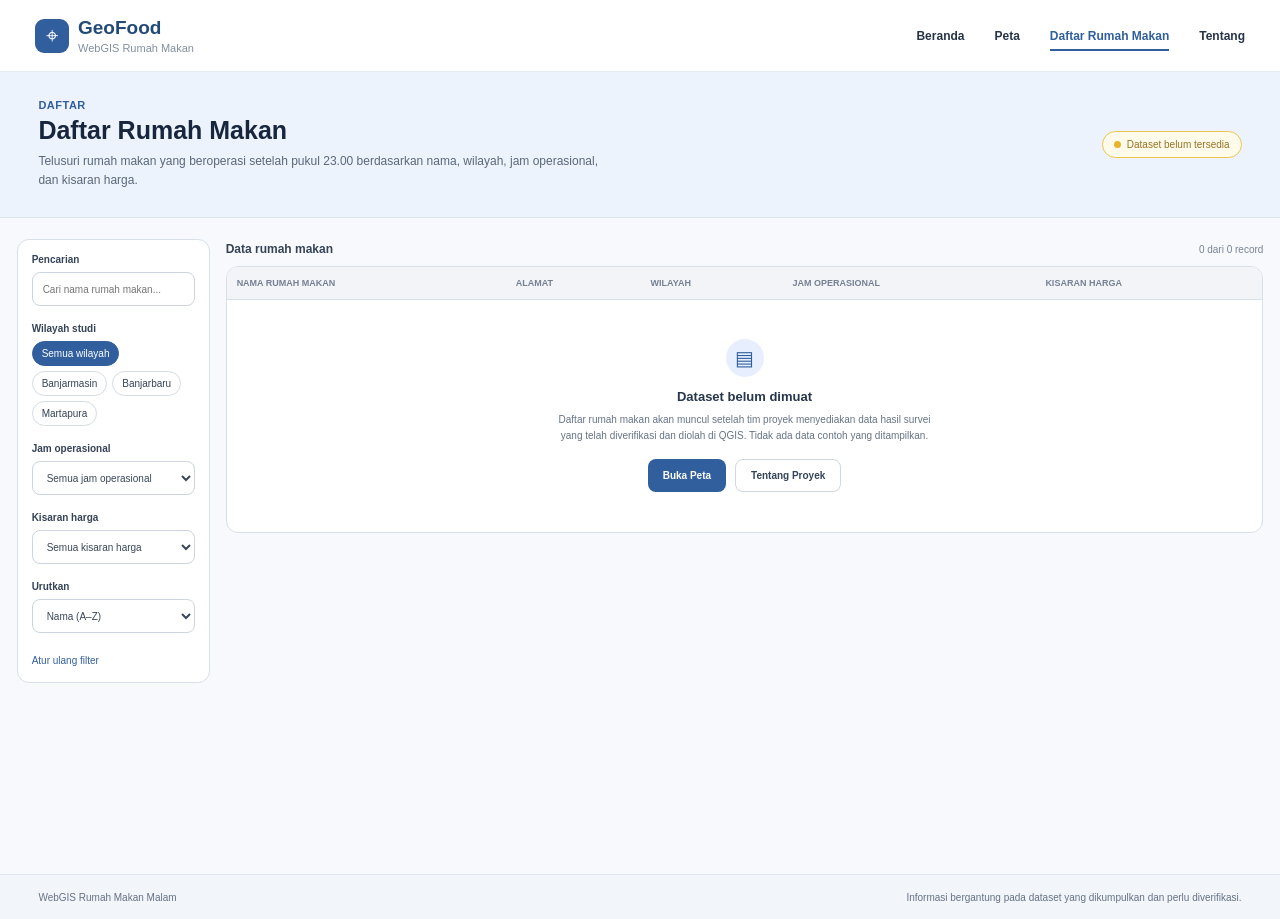
==== daftar.html @ 2ede9bb2 "Penyelesaian Web tahap 1" ====
<!DOCTYPE html>
<html lang="id">
<head>
    <meta charset="UTF-8">
    <meta name="viewport" content="width=device-width, initial-scale=1.0">
    <title>Daftar Rumah Makan | WebGIS Rumah Makan</title>
    <link rel="stylesheet" href="style.css">
</head>

<body>
    <header class="topbar">
        <div class="brand">
            <div class="brand-icon">⌖</div>
            <div>
                <h2>GeoFood</h2>
                <p>WebGIS Rumah Makan</p>
            </div>
        </div>

        <nav class="nav-menu">
            <a href="beranda.html">Beranda</a>
            <a href="peta.html">Peta</a>
            <a href="daftar.html" class="active">Daftar Rumah Makan</a>
            <a href="tentang.html">Tentang</a>
        </nav>
    </header>

    <!-- PAGE HEADER -->
    <section class="page-header">
        <div>
            <span class="page-label">DAFTAR</span>
            <h1>Daftar Rumah Makan</h1>
            <p>
                Telusuri rumah makan yang beroperasi setelah pukul 23.00
                berdasarkan nama, wilayah, jam operasional, dan kisaran harga.
            </p>
        </div>

        <div class="dataset-status">
            <span></span>
            Dataset belum tersedia
        </div>
    </section>

    <!-- MAIN CONTENT -->
    <main class="list-container">

        <!-- FILTER SIDEBAR -->
        <aside class="list-sidebar">

            <div class="list-filter-group">
                <label for="searchRestaurant">Pencarian</label>
                <input
                    type="text"
                    id="searchRestaurant"
                    placeholder="Cari nama rumah makan..."
                >
            </div>

            <div class="list-filter-group">
                <label>Wilayah studi</label>

                <div class="region-filter-list">
                    <button class="selected" type="button">Semua wilayah</button>
                    <button type="button">Banjarmasin</button>
                    <button type="button">Banjarbaru</button>
                    <button type="button">Martapura</button>
                </div>
            </div>

            <div class="list-filter-group">
                <label for="filterHours">Jam operasional</label>

                <select id="filterHours">
                    <option value="">Semua jam operasional</option>
                    <option value="23">Buka setelah 23.00</option>
                    <option value="24">Buka 24 jam</option>
                </select>
            </div>

            <div class="list-filter-group">
                <label for="filterPrice">Kisaran harga</label>

                <select id="filterPrice">
                    <option value="">Semua kisaran harga</option>
                    <option value="15000">Di bawah Rp15.000</option>
                    <option value="25000">Rp15.000 - Rp25.000</option>
                    <option value="50000">Di atas Rp25.000</option>
                </select>
            </div>

            <div class="list-filter-group">
                <label for="sortRestaurant">Urutkan</label>

                <select id="sortRestaurant">
                    <option value="name">Nama (A–Z)</option>
                    <option value="price">Harga terendah</option>
                    <option value="hours">Jam operasional</option>
                </select>
            </div>

            <button type="button" class="reset-filter" id="resetFilter">
                Atur ulang filter
            </button>

        </aside>

        <!-- RESTAURANT TABLE -->
        <section class="restaurant-content">

            <div class="table-heading">
                <h3>Data rumah makan</h3>
                <span>0 dari 0 record</span>
            </div>

            <div class="table-card">

                <div class="table-scroll">
                    <table>
                        <thead>
                            <tr>
                                <th>Nama rumah makan</th>
                                <th>Alamat</th>
                                <th>Wilayah</th>
                                <th>Jam operasional</th>
                                <th>Kisaran harga</th>
                            </tr>
                        </thead>
                    </table>
                </div>

                <div class="empty-table">

                    <div class="empty-icon">▤</div>

                    <h3>Dataset belum dimuat</h3>

                    <p>
                        Daftar rumah makan akan muncul setelah tim proyek
                        menyediakan data hasil survei yang telah diverifikasi
                        dan diolah di QGIS. Tidak ada data contoh yang ditampilkan.
                    </p>

                    <div class="empty-actions">
                        <a href="peta.html" class="btn-primary">
                            Buka Peta
                        </a>

                        <a href="tentang.html" class="btn-secondary">
                            Tentang Proyek
                        </a>
                    </div>

                </div>

            </div>

        </section>

    </main>

    <!-- FOOTER -->
    <footer class="footer">
        <p>
            WebGIS Rumah Makan Malam
        </p>

        <p>
            Informasi bergantung pada dataset yang dikumpulkan dan perlu diverifikasi.
        </p>
    </footer>

    <script src="script.js"></script>

</body>
</html>
---- style.css ----
/* PETA.HTML */
* {
    margin: 0;
    padding: 0;
    box-sizing: border-box;
}

body {
    font-family: 'Segoe UI', Arial, sans-serif;
    background: #f4f7fb;
    color: #243449;
}

/* NAVBAR */
.topbar {
    height: 72px;
    background: #ffffff;
    border-bottom: 1px solid #e7edf4;
    display: flex;
    align-items: center;
    justify-content: space-between;
    padding: 0 35px;
    position: relative;
    z-index: 1000;
}

.brand {
    display: flex;
    align-items: center;
    gap: 12px;
}

.brand-icon {
    width: 40px;
    height: 40px;
    border-radius: 12px;
    background: #e8f1fc;
    color: #2864a5;
    display: grid;
    place-items: center;
    font-size: 25px;
}

.brand h2 {
    font-size: 19px;
    color: #244b78;
}

.brand p {
    font-size: 11px;
    color: #8290a2;
    margin-top: 3px;
}

.navbar {
    display: flex;
    align-items: center;
    gap: 30px;
}

.navbar a {
    text-decoration: none;
    color: #68788c;
    font-size: 13px;
    font-weight: 500;
    padding: 10px 0;
}

.navbar a.active {
    color: #2864a5;
    border-bottom: 2px solid #2864a5;
    font-weight: 600;
}

/* MAIN LAYOUT */
.container {
    display: flex;
    height: calc(100vh - 72px);
    padding: 20px;
    gap: 20px;
}

/* SIDEBAR */
.sidebar {
    width: 290px;
    flex-shrink: 0;
    background: #ffffff;
    border: 1px solid #e7edf4;
    border-radius: 15px;
    padding: 22px;
    overflow-y: auto;
    box-shadow: 0 3px 12px rgba(35, 61, 90, 0.04);
}

.sidebar-header {
    margin-bottom: 27px;
}

.eyebrow {
    font-size: 10px;
    letter-spacing: 1.3px;
    font-weight: 700;
    color: #5285bb;
}

.sidebar-header h3 {
    font-size: 19px;
    line-height: 1.4;
    margin-top: 9px;
    color: #263d57;
}

.sidebar-header p {
    font-size: 12px;
    line-height: 1.7;
    color: #8491a1;
    margin-top: 7px;
}

.filter-group {
    margin-bottom: 23px;
}

.filter-group label {
    display: block;
    font-size: 12px;
    font-weight: 650;
    color: #354a61;
    margin-bottom: 10px;
}

.filter-group input,
.filter-group select {
    width: 100%;
    padding: 12px;
    border: 1px solid #dfe6ee;
    border-radius: 9px;
    background: #ffffff;
    color: #506176;
    font-size: 11px;
    outline: none;
}

.filter-group input:focus,
.filter-group select:focus {
    border-color: #5285bb;
    box-shadow: 0 0 0 3px #eaf2fb;
}

.region-list {
    display: flex;
    flex-wrap: wrap;
    gap: 7px;
}

.region-list button {
    padding: 8px 11px;
    border: 1px solid #dfe6ee;
    border-radius: 20px;
    background: #ffffff;
    color: #62748a;
    font-size: 10px;
    cursor: pointer;
}

.region-list button.active {
    background: #2864a5;
    color: #ffffff;
    border-color: #2864a5;
}

/* RESULT */
.result-section {
    border-top: 1px solid #edf0f4;
    padding-top: 19px;
}

.result-header {
    display: flex;
    justify-content: space-between;
    align-items: center;
    margin-bottom: 13px;
}

.result-header h4 {
    font-size: 13px;
    color: #354a61;
}

.result-header span {
    font-size: 11px;
    color: #8491a1;
}

.empty-result {
    padding: 14px;
    border-radius: 9px;
    background: #f1f6fc;
    color: #72849a;
    font-size: 11px;
    line-height: 1.7;
}

/* MAP AREA */
.map-area {
    flex: 1;
    min-width: 0;
    display: flex;
    flex-direction: column;
    gap: 15px;
}

.map-heading {
    display: flex;
    justify-content: space-between;
    align-items: center;
    background: #ffffff;
    border: 1px solid #e7edf4;
    border-radius: 13px;
    padding: 17px 21px;
}

.map-heading h2 {
    font-size: 16px;
    color: #2c425b;
}

.map-heading p {
    font-size: 11px;
    color: #8794a4;
    margin-top: 5px;
}

.map-status {
    font-size: 10px;
    color: #39866b;
    background: #eaf7f1;
    padding: 8px 11px;
    border-radius: 20px;
}

/* MAP */
.map-wrapper {
    flex: 1;
    min-height: 0;
    position: relative;
    overflow: hidden;
    border-radius: 14px;
    border: 1px solid #e1e8f0;
    background: #e9eff5;
    box-shadow: 0 3px 12px rgba(35, 61, 90, 0.05);
}

#map {
    width: 100%;
    height: 100%;
}

/* LEGEND */
.map-legend {
    position: absolute;
    z-index: 500;
    bottom: 20px;
    right: 20px;
    background: #ffffff;
    padding: 14px 17px;
    border-radius: 10px;
    box-shadow: 0 2px 12px rgba(0, 0, 0, 0.12);
}

.map-legend h4 {
    font-size: 12px;
    margin-bottom: 10px;
    color: #354a61;
}

.map-legend p {
    font-size: 11px;
    color: #68788c;
    display: flex;
    align-items: center;
    gap: 8px;
}

.legend-dot {
    width: 9px;
    height: 9px;
    background: #e66c5c;
    border-radius: 50%;
}

/* RESPONSIVE */
@media (max-width: 850px) {
    .topbar {
        padding: 0 18px;
    }

    .navbar {
        gap: 13px;
    }

    .navbar a {
        font-size: 11px;
    }

    .container {
        padding: 12px;
        gap: 12px;
    }

    .sidebar {
        width: 245px;
        padding: 16px;
    }
}

/* BERANDA.HTML */
* {
    margin: 0;
    padding: 0;
    box-sizing: border-box;
}

body {
    font-family: Arial, Helvetica, sans-serif;
    color: #17263d;
    background: #ffffff;
}

a {
    text-decoration: none;
    color: inherit;
}

/* NAVBAR */
.navbar {
    height: 66px;
    padding: 0 3%;
    display: flex;
    justify-content: space-between;
    align-items: center;
    border-bottom: 1px solid #e5e9ef;
    background: #ffffff;
}

.brand {
    display: flex;
    align-items: center;
    gap: 9px;
}

.brand-icon {
    width: 34px;
    height: 34px;
    display: grid;
    place-items: center;
    background: #315f9d;
    color: white;
    border-radius: 9px;
    font-size: 22px;
}

.brand-text h3 {
    font-size: 12px;
    font-weight: 700;
}

.brand-text p {
    margin-top: 3px;
    color: #7c8797;
    font-size: 10px;
}

.nav-menu {
    display: flex;
    align-items: center;
    gap: 30px;
}

.nav-menu a {
    position: relative;
    padding: 10px 0;
    color: #263447;
    font-size: 12px;
    font-weight: 600;
    text-decoration: none;
    transition: color 0.25s ease;
}

.nav-menu a::after {
    content: "";
    position: absolute;
    left: 0;
    bottom: 2px;
    width: 0;
    height: 2px;
    background-color: #315f9d;
    transition: width 0.25s ease;
}

/* MENU HALAMAN AKTIF */
.nav-menu a:hover,
.nav-menu a.active {
    color: #315f9d;
}

.nav-menu a:hover::after,
.nav-menu a.active::after {
    width: 100%;
}

/* HERO */
.hero-section {
    min-height: 505px;
    padding: 45px 3% 38px;
    display: grid;
    grid-template-columns: 1.2fr 1fr;
    align-items: center;
    gap: 45px;
}

.hero-content {
    max-width: 600px;
}

.location-badge {
    display: inline-flex;
    align-items: center;
    gap: 6px;
    background: #eaf1fc;
    color: #365d8b;
    border-radius: 20px;
    padding: 7px 11px;
    font-size: 10px;
    font-weight: 600;
    margin-bottom: 20px;
}

.hero-content h1 {
    max-width: 570px;
    font-size: clamp(30px, 3.5vw, 43px);
    line-height: 1.13;
    letter-spacing: -1.3px;
    color: #10223d;
    margin-bottom: 16px;
}

.hero-description {
    max-width: 570px;
    font-size: 14px;
    line-height: 1.65;
    color: #465366;
    margin-bottom: 22px;
}

/* SEARCH PANEL */
.search-panel {
    padding: 17px;
    border: 1px solid #d5dce5;
    border-radius: 13px;
    background: #ffffff;
}

.search-panel label {
    display: block;
    margin-bottom: 8px;
    font-size: 11px;
    font-weight: 700;
    color: #354357;
}

.search-row {
    display: flex;
    gap: 8px;
    margin-bottom: 15px;
}

.search-row input {
    flex: 1;
    min-width: 0;
    height: 39px;
    padding: 0 12px;
    border: 1px solid #cfd7e1;
    border-radius: 8px;
    outline: none;
    font-size: 11px;
}

.search-row input:focus {
    border-color: #315f9d;
    box-shadow: 0 0 0 3px #eaf1fc;
}

.search-row button {
    padding: 0 17px;
    border: none;
    border-radius: 8px;
    background: #315f9d;
    color: white;
    font-size: 11px;
    font-weight: 600;
    cursor: pointer;
}

.search-row button:hover {
    background: #244d82;
}

/* REGION CHECKBOX */
.region-options {
    display: grid;
    grid-template-columns: repeat(4, 1fr);
    gap: 7px;
}

.region-option {
    min-width: 0;
    min-height: 53px;
    padding: 8px 6px;
    display: flex !important;
    align-items: flex-start;
    gap: 5px;
    border: 1px solid #d5dce5;
    border-radius: 8px;
    cursor: pointer;
}

.region-option input {
    margin-top: 3px;
    accent-color: #315f9d;
}

.region-option span {
    min-width: 0;
}

.region-option strong {
    display: block;
    font-size: 10px;
    color: #263447;
}

.region-option small {
    display: block;
    margin-top: 3px;
    font-size: 9px;
    line-height: 1.3;
    color: #7b8796;
}

/* HERO BUTTONS */
.hero-buttons {
    display: flex;
    gap: 10px;
    margin-top: 17px;
}

.btn-primary,
.btn-secondary {
    min-height: 38px;
    padding: 0 15px;
    display: inline-flex;
    align-items: center;
    justify-content: center;
    gap: 9px;
    border-radius: 8px;
    font-size: 11px;
    font-weight: 600;
    transition: 0.2s;
}

.btn-primary {
    color: white;
    background: #315f9d;
}

.btn-primary:hover {
    background: #244d82;
}

.btn-secondary {
    border: 1px solid #cfd7e1;
    color: #34445a;
    background: white;
}

.btn-secondary:hover {
    background: #f3f6fa;
}

/* DATA NOTICE */
.data-notice {
    display: flex;
    align-items: flex-start;
    gap: 8px;
    margin-top: 16px;
    padding: 12px;
    border: 1px solid #ead58a;
    border-radius: 9px;
    background: #fffbea;
}

.notice-icon {
    color: #9b7930;
    font-size: 14px;
}

.data-notice p {
    color: #675a36;
    font-size: 10px;
    line-height: 1.55;
}

/* HERO IMAGE */
.hero-visual {
    display: flex;
    justify-content: center;
}

.hero-image {
    width: 100%;
    max-width: 460px;
    height: 355px;
    position: relative;
    overflow: hidden;
    border-radius: 16px;
    background: #142b43;
    box-shadow: 0 10px 25px rgba(18, 37, 62, 0.15);
}

.hero-image img {
    width: 100%;
    height: 100%;
    display: block;
    object-fit: cover;
}

.hero-image::after {
    content: "";
    position: absolute;
    inset: 0;
    background: linear-gradient(
        to top,
        rgba(5, 15, 29, 0.85),
        transparent 55%
    );
}

.image-caption {
    position: absolute;
    z-index: 1;
    bottom: 20px;
    left: 20px;
    right: 20px;
    color: white;
}

.image-caption span {
    font-size: 10px;
}

.image-caption h3 {
    max-width: 350px;
    margin-top: 5px;
    font-size: 17px;
    line-height: 1.35;
}

/* SECTION HEADING */
.section-heading {
    margin-bottom: 23px;
}

.section-heading h2 {
    font-size: 20px;
    color: #17263d;
}

.section-heading p {
    margin-top: 7px;
    max-width: 650px;
    color: #596779;
    font-size: 12px;
    line-height: 1.5;
}

/* STUDY AREA */
.study-section {
    padding: 35px 3%;
    background: #f2f5fa;
    border-top: 1px solid #e0e6ef;
    border-bottom: 1px solid #e0e6ef;
}

.study-grid {
    display: grid;
    grid-template-columns: repeat(4, 1fr);
    gap: 13px;
}

.study-card {
    min-height: 105px;
    padding: 17px;
    border: 1px solid #d4dce6;
    border-radius: 11px;
    background: white;
    transition: 0.2s;
}

.study-card:hover {
    border-color: #7295c0;
    transform: translateY(-3px);
}

.study-card span {
    color: #758295;
    font-size: 9px;
    font-weight: 700;
}

.study-card h3 {
    margin-top: 6px;
    font-size: 14px;
    color: #25364c;
}

.study-card p {
    margin-top: 17px;
    color: #45698f;
    font-size: 10px;
    font-weight: 600;
}

/* FEATURES */
.feature-section {
    padding: 35px 3%;
}

.feature-grid {
    display: grid;
    grid-template-columns: repeat(4, 1fr);
    gap: 13px;
}

.feature-card {
    min-height: 145px;
    padding: 17px;
    border: 1px solid #d4dce6;
    border-radius: 11px;
    background: white;
}

.feature-icon {
    width: 32px;
    height: 32px;
    display: grid;
    place-items: center;
    border-radius: 8px;
    background: #e8f0fc;
    color: #315f9d;
    font-size: 17px;
}

.feature-card h3 {
    margin-top: 11px;
    font-size: 13px;
    color: #26364b;
}

.feature-card p {
    margin-top: 7px;
    color: #596779;
    font-size: 10px;
    line-height: 1.5;
}

/* FOOTER */
.footer {
    min-height: 45px;
    padding: 13px 3%;
    display: flex;
    justify-content: space-between;
    align-items: center;
    gap: 15px;
    background: #f2f5fa;
    border-top: 1px solid #e0e6ef;
}

.footer p {
    color: #657286;
    font-size: 10px;
}

/* RESPONSIVE */
@media (max-width: 900px) {
    .hero-section {
        grid-template-columns: 1fr 0.85fr;
        gap: 25px;
    }

    .region-options {
        grid-template-columns: repeat(2, 1fr);
    }

    .study-grid,
    .feature-grid {
        grid-template-columns: repeat(2, 1fr);
    }
}

@media (max-width: 650px) {
    .navbar {
        height: auto;
        min-height: 65px;
        padding: 12px 4%;
        flex-wrap: wrap;
        gap: 12px;
    }

    .hero-section {
        grid-template-columns: 1fr;
        padding: 30px 5%;
        gap: 28px;
    }

    .hero-content h1 {
        font-size: 34px;
    }

    .hero-image {
        max-width: none;
        height: 300px;
    }

    .study-section,
    .feature-section {
        padding: 30px 5%;
    }

    .study-grid,
    .feature-grid {
        grid-template-columns: 1fr 1fr;
    }

    .footer {
        align-items: flex-start;
        flex-direction: column;
        padding: 15px 5%;
    }
}

@media (max-width: 380px) {
    .study-grid,
    .feature-grid {
        grid-template-columns: 1fr;
    }

    .hero-buttons {
        flex-direction: column;
    }
}


/* DAFTAR RUMAH MAKAN */

/* PAGE HEADER */
.page-header {
    min-height: 137px;
    padding: 27px 3%;
    display: flex;
    justify-content: space-between;
    align-items: center;
    gap: 20px;
    background: #edf3fd;
    border-bottom: 1px solid #dce5f0;
}

.page-label {
    display: block;
    margin-bottom: 5px;
    color: #315f9d;
    font-size: 11px;
    font-weight: 700;
    letter-spacing: 0.5px;
}

.page-header h1 {
    color: #17263d;
    font-size: 25px;
    margin-bottom: 7px;
}

.page-header p {
    max-width: 570px;
    color: #596779;
    font-size: 12px;
    line-height: 1.6;
}

.dataset-status {
    display: flex;
    align-items: center;
    gap: 6px;
    padding: 7px 11px;
    border: 1px solid #edc34f;
    border-radius: 20px;
    background: #fffbea;
    color: #987323;
    font-size: 10px;
    white-space: nowrap;
}

.dataset-status span {
    width: 7px;
    height: 7px;
    border-radius: 50%;
    background: #e9b42c;
}

/* MAIN LAYOUT */
.list-container {
    min-height: calc(100vh - 66px - 137px - 41px);
    padding: 21px 1.3%;
    display: grid;
    grid-template-columns: 193px minmax(0, 1fr);
    align-items: start;
    gap: 16px;
    background: #f7f9fc;
}

/* FILTER SIDEBAR */
.list-sidebar {
    padding: 14px;
    border: 1px solid #d8e0e9;
    border-radius: 12px;
    background: #ffffff;
}

.list-filter-group {
    margin-bottom: 17px;
}

.list-filter-group > label {
    display: block;
    margin-bottom: 7px;
    color: #354357;
    font-size: 10px;
    font-weight: 700;
}

.list-filter-group input,
.list-filter-group select {
    width: 100%;
    height: 34px;
    padding: 0 10px;
    border: 1px solid #ccd5e0;
    border-radius: 8px;
    outline: none;
    background: #ffffff;
    color: #39475a;
    font-size: 10px;
}

.list-filter-group input:focus,
.list-filter-group select:focus {
    border-color: #315f9d;
    box-shadow: 0 0 0 2px #eaf1fc;
}

/* REGION FILTER */
.region-filter-list {
    display: flex;
    flex-wrap: wrap;
    gap: 5px;
}

.region-filter-list button {
    padding: 6px 9px;
    border: 1px solid #d5dce5;
    border-radius: 20px;
    background: #ffffff;
    color: #354357;
    font-size: 10px;
    cursor: pointer;
    transition: 0.2s;
}

.region-filter-list button:hover {
    color: #315f9d;
    border-color: #315f9d;
}

.region-filter-list button.selected {
    color: #ffffff;
    background: #315f9d;
    border-color: #315f9d;
}

/* RESET FILTER */
.reset-filter {
    padding: 0;
    border: none;
    background: transparent;
    color: #315f9d;
    font-size: 10px;
    cursor: pointer;
}

.reset-filter:hover {
    text-decoration: underline;
}

/* TABLE CONTENT */
.restaurant-content {
    min-width: 0;
}

.table-heading {
    display: flex;
    justify-content: space-between;
    align-items: center;
    margin: 3px 0 10px;
}

.table-heading h3 {
    color: #354357;
    font-size: 12px;
}

.table-heading span {
    color: #788495;
    font-size: 10px;
}

/* TABLE CARD */
.table-card {
    min-height: 265px;
    overflow: hidden;
    border: 1px solid #d8e0e9;
    border-radius: 12px;
    background: #ffffff;
}

.table-scroll {
    width: 100%;
    overflow-x: auto;
}

.table-scroll table {
    width: 100%;
    min-width: 580px;
    border-collapse: collapse;
}

.table-scroll th {
    height: 32px;
    padding: 0 10px;
    border-bottom: 1px solid #d8e0e9;
    background: #f2f4f8;
    color: #758093;
    font-size: 9px;
    font-weight: 700;
    text-align: left;
    text-transform: uppercase;
    white-space: nowrap;
}

/* EMPTY STATE */
.empty-table {
    min-height: 232px;
    padding: 39px 20px;
    display: flex;
    flex-direction: column;
    align-items: center;
    justify-content: center;
    text-align: center;
}

.empty-icon {
    width: 38px;
    height: 38px;
    display: grid;
    place-items: center;
    margin-bottom: 12px;
    border-radius: 50%;
    background: #e7efff;
    color: #315f9d;
    font-size: 20px;
}

.empty-table h3 {
    margin-bottom: 8px;
    color: #26364b;
    font-size: 13px;
}

.empty-table > p {
    max-width: 390px;
    color: #667386;
    font-size: 10px;
    line-height: 1.6;
}

.empty-actions {
    display: flex;
    justify-content: center;
    gap: 9px;
    margin-top: 15px;
}

.empty-actions .btn-primary,
.empty-actions .btn-secondary {
    min-height: 33px;
    font-size: 10px;
}

/* DAFTAR RESPONSIVE */
@media (max-width: 700px) {
    .page-header {
        padding: 23px 5%;
        align-items: flex-start;
        flex-direction: column;
    }

    .list-container {
        grid-template-columns: 1fr;
        padding: 17px 4%;
    }

    .list-sidebar {
        width: 100%;
    }

    .table-card {
        min-height: 250px;
    }
}

@media (max-width: 400px) {
    .empty-actions {
        align-items: stretch;
        flex-direction: column;
        width: 100%;
    }
}


/* TENTANG PROJECT */

/* PAGE HEADER */
.about-header {
    min-height: 110px;
    padding: 22px 3%;
    background: #edf3fd;
    border-bottom: 1px solid #dce5f0;
}

.about-label {
    display: block;
    margin-bottom: 5px;
    color: #315f9d;
    font-size: 10px;
    font-weight: 700;
    letter-spacing: 0.5px;
}

.about-header h1 {
    margin-bottom: 7px;
    color: #17263d;
    font-size: 24px;
}

.about-header p {
    max-width: 600px;
    color: #596779;
    font-size: 11px;
    line-height: 1.6;
}

/* MAIN CONTAINER */
.about-container {
    width: min(100% - 40px, 820px);
    margin: 0 auto;
    padding: 20px 0 30px;
    display: flex;
    flex-direction: column;
    gap: 13px;
}

/* CONTENT CARD */
.about-card {
    padding: 17px;
    border: 1px solid #d8e2ef;
    border-radius: 12px;
    background: #ffffff;
}

.about-card-heading {
    display: flex;
    align-items: center;
    gap: 9px;
    margin-bottom: 12px;
}

.about-icon {
    width: 27px;
    height: 27px;
    display: grid;
    place-items: center;
    flex-shrink: 0;
    border-radius: 8px;
    background: #e8f0fc;
    color: #315f9d;
    font-size: 14px;
}

.about-card-heading h2 {
    color: #29466c;
    font-size: 13px;
}

.about-card > p {
    color: #596779;
    font-size: 10px;
    line-height: 1.7;
}

/* COVERAGE GRID */
.coverage-grid {
    display: grid;
    grid-template-columns: repeat(2, 1fr);
    gap: 7px;
    margin-top: 13px;
}

.coverage-item {
    min-height: 48px;
    padding: 9px 11px;
    display: flex;
    flex-direction: column;
    justify-content: center;
    border: 1px solid #d6e0ed;
    border-radius: 8px;
}

.coverage-item strong {
    color: #354b67;
    font-size: 10px;
}

.coverage-item span {
    margin-top: 4px;
    color: #7b899b;
    font-size: 9px;
}

/* METHOD GRID */
.method-grid {
    display: grid;
    grid-template-columns: repeat(2, 1fr);
    gap: 8px;
    margin-top: 16px;
}

.method-item {
    min-height: 83px;
    padding: 11px;
    display: flex;
    align-items: flex-start;
    gap: 9px;
    border: 1px solid #d6e0ed;
    border-radius: 8px;
}

.method-number {
    width: 17px;
    height: 17px;
    flex-shrink: 0;
    display: grid;
    place-items: center;
    border-radius: 50%;
    background: #315f9d;
    color: #ffffff;
    font-size: 9px;
    font-weight: 700;
}

.method-item h3 {
    margin-bottom: 4px;
    color: #354b67;
    font-size: 10px;
}

.method-item p {
    color: #718096;
    font-size: 9px;
    line-height: 1.5;
}

/* SOURCE NOTE */
.about-card .source-note {
    margin-top: 10px;
}

/* LIMITATION CARD */
.limitation-card {
    border-color: #f0d36f;
    background: #fffbed;
}

.limitation-icon {
    width: 27px;
    height: 27px;
    display: grid;
    place-items: center;
    flex-shrink: 0;
    border-radius: 8px;
    background: #fff0c9;
    color: #bd8523;
    font-size: 14px;
}

.limitation-card .about-card-heading h2 {
    color: #806124;
}

.limitation-card ul {
    padding-left: 15px;
    color: #79653d;
}

.limitation-card li {
    padding-left: 2px;
    margin-bottom: 7px;
    font-size: 10px;
    line-height: 1.6;
}

/* RESPONSIVE */
@media (max-width: 600px) {
    .about-header {
        padding: 22px 5%;
    }

    .about-container {
        width: calc(100% - 28px);
        padding-top: 15px;
    }

    .method-grid {
        grid-template-columns: 1fr;
    }

    .coverage-grid {
        grid-template-columns: 1fr 1fr;
    }

    .about-card {
        padding: 14px;
    }
}

@media (max-width: 350px) {
    .coverage-grid {
        grid-template-columns: 1fr;
    }
}
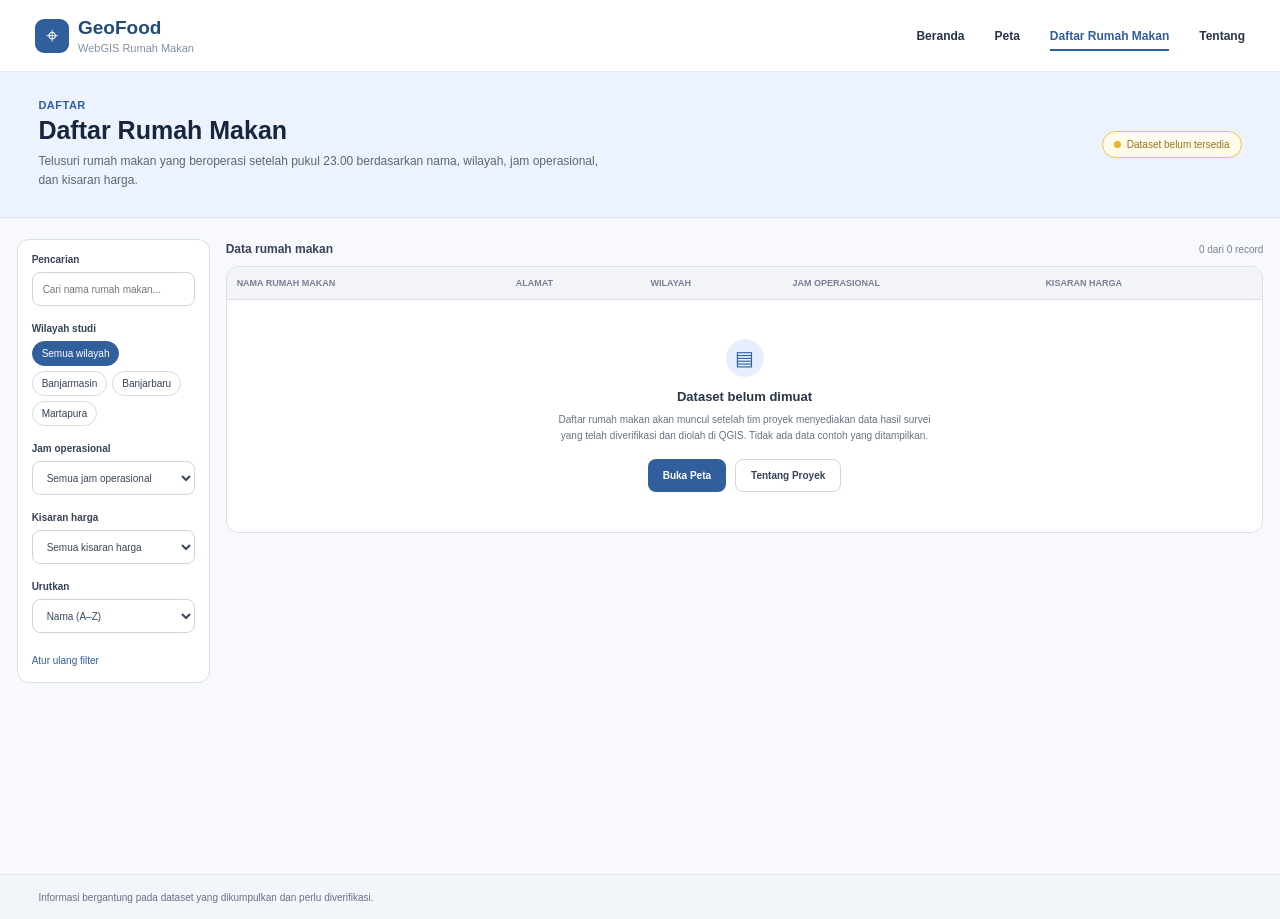
==== commit b6a1c1f5: "Perbaikan footer" ====
--- a/daftar.html
+++ b/daftar.html
@@ -18,7 +18,7 @@
         </div>
 
         <nav class="nav-menu">
-            <a href="beranda.html">Beranda</a>
+            <a href="index.html">Beranda</a>
             <a href="peta.html">Peta</a>
             <a href="daftar.html" class="active">Daftar Rumah Makan</a>
             <a href="tentang.html">Tentang</a>
@@ -162,10 +162,6 @@
     <!-- FOOTER -->
     <footer class="footer">
         <p>
-            WebGIS Rumah Makan Malam
-        </p>
-
-        <p>
             Informasi bergantung pada dataset yang dikumpulkan dan perlu diverifikasi.
         </p>
     </footer>
--- a/style.css
+++ b/style.css
@@ -72,18 +72,23 @@
     font-weight: 600;
 }
 
-/* MAIN LAYOUT */
+/* MAIN LAYOUT (DESKTOP) */
 .container {
-    display: flex;
+    display: grid;
+    grid-template-columns: 290px 1fr;
+    grid-template-rows: auto 1fr;
+    grid-template-areas:
+        "sidebar heading"
+        "sidebar map";
     height: calc(100vh - 72px);
     padding: 20px;
-    gap: 20px;
+    gap: 15px 20px;
 }
 
 /* SIDEBAR */
 .sidebar {
-    width: 290px;
-    flex-shrink: 0;
+    grid-area: sidebar;
+    width: 100%;
     background: #ffffff;
     border: 1px solid #e7edf4;
     border-radius: 15px;
@@ -201,16 +206,9 @@
     line-height: 1.7;
 }
 
-/* MAP AREA */
-.map-area {
-    flex: 1;
-    min-width: 0;
-    display: flex;
-    flex-direction: column;
-    gap: 15px;
-}
-
+/* MAP HEADING */
 .map-heading {
+    grid-area: heading;
     display: flex;
     justify-content: space-between;
     align-items: center;
@@ -241,7 +239,7 @@
 
 /* MAP */
 .map-wrapper {
-    flex: 1;
+    grid-area: map;
     min-height: 0;
     position: relative;
     overflow: hidden;
@@ -289,28 +287,44 @@
     border-radius: 50%;
 }
 
-/* RESPONSIVE */
+/* RESPONSIVE HP & TABLET */
 @media (max-width: 850px) {
     .topbar {
-        padding: 0 18px;
-    }
-
-    .navbar {
-        gap: 13px;
-    }
-
-    .navbar a {
-        font-size: 11px;
+        height: auto;
+        min-height: 66px;
+        padding: 12px 18px;
+        flex-wrap: wrap;
+        gap: 10px;
+    }
+
+    .nav-menu {
+        gap: 16px;
+        flex-wrap: wrap;
     }
 
     .container {
-        padding: 12px;
-        gap: 12px;
+        display: flex;
+        flex-direction: column;
+        height: auto;
+        padding: 14px;
+        gap: 14px;
+    }
+
+    .map-heading {
+        flex-wrap: wrap;
+        gap: 10px;
     }
 
     .sidebar {
-        width: 245px;
-        padding: 16px;
+        width: 100%;
+        padding: 18px;
+        overflow-y: visible;
+    }
+
+    .map-wrapper {
+        width: 100%;
+        height: 450px;
+        flex: none;
     }
 }
 
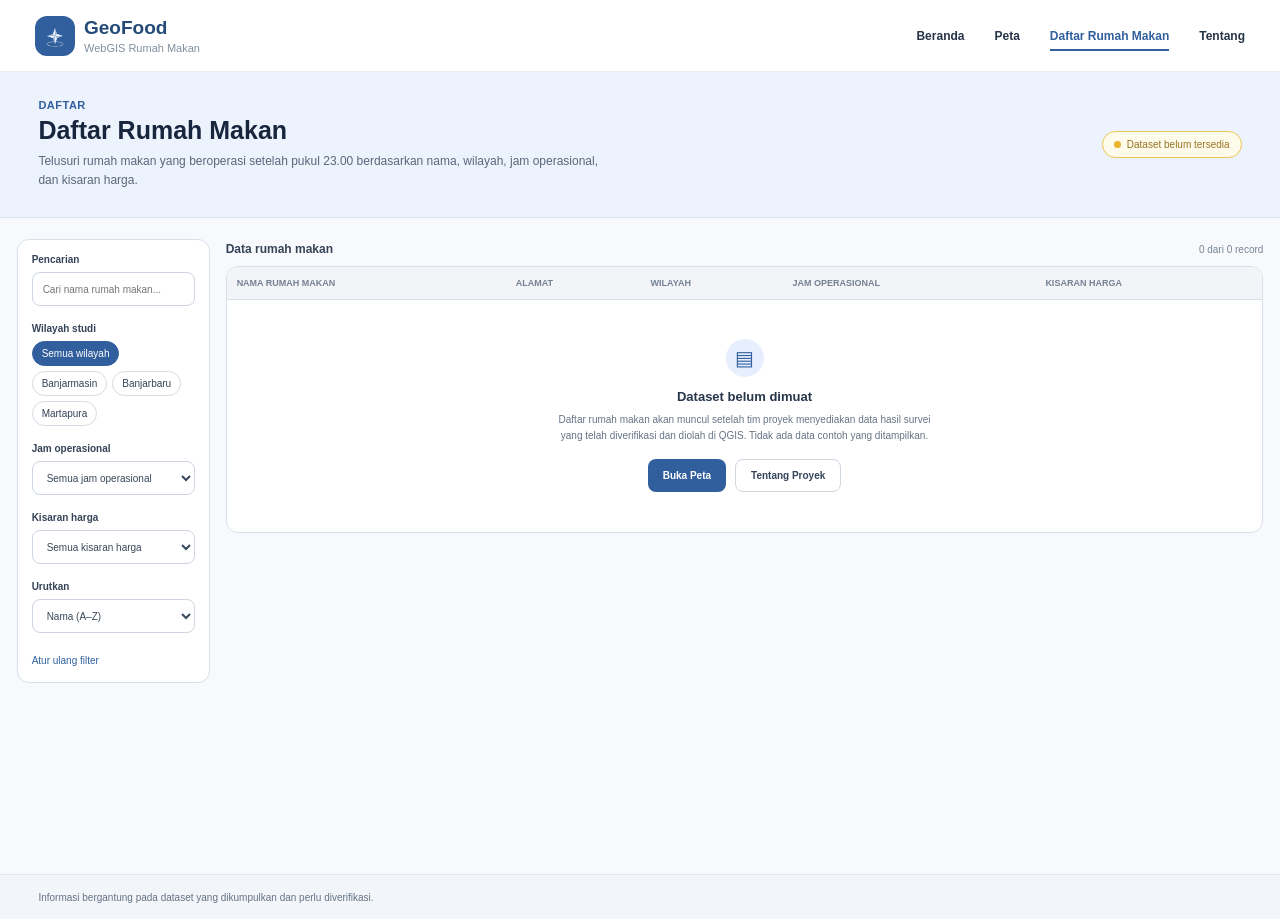
==== commit dcd260f0: "Penambahan icon" ====
--- a/daftar.html
+++ b/daftar.html
@@ -10,7 +10,9 @@
 <body>
     <header class="topbar">
         <div class="brand">
-            <div class="brand-icon">⌖</div>
+            <div class="brand-icon">
+                <img src="logo.png" alt="Logo GeoFood">
+            </div>
             <div>
                 <h2>GeoFood</h2>
                 <p>WebGIS Rumah Makan</p>
--- a/style.css
+++ b/style.css
@@ -1378,4 +1378,20 @@
     .coverage-grid {
         grid-template-columns: 1fr;
     }
+}
+
+.brand-icon {
+    width: 40px;
+    height: 40px;
+    border-radius: 12px;
+    display: grid;
+    place-items: center;
+    overflow: hidden;
+}
+
+.brand-icon img {
+    width: 40px;
+    height: 40px;
+    object-fit: contain;
+    display: block;
 }
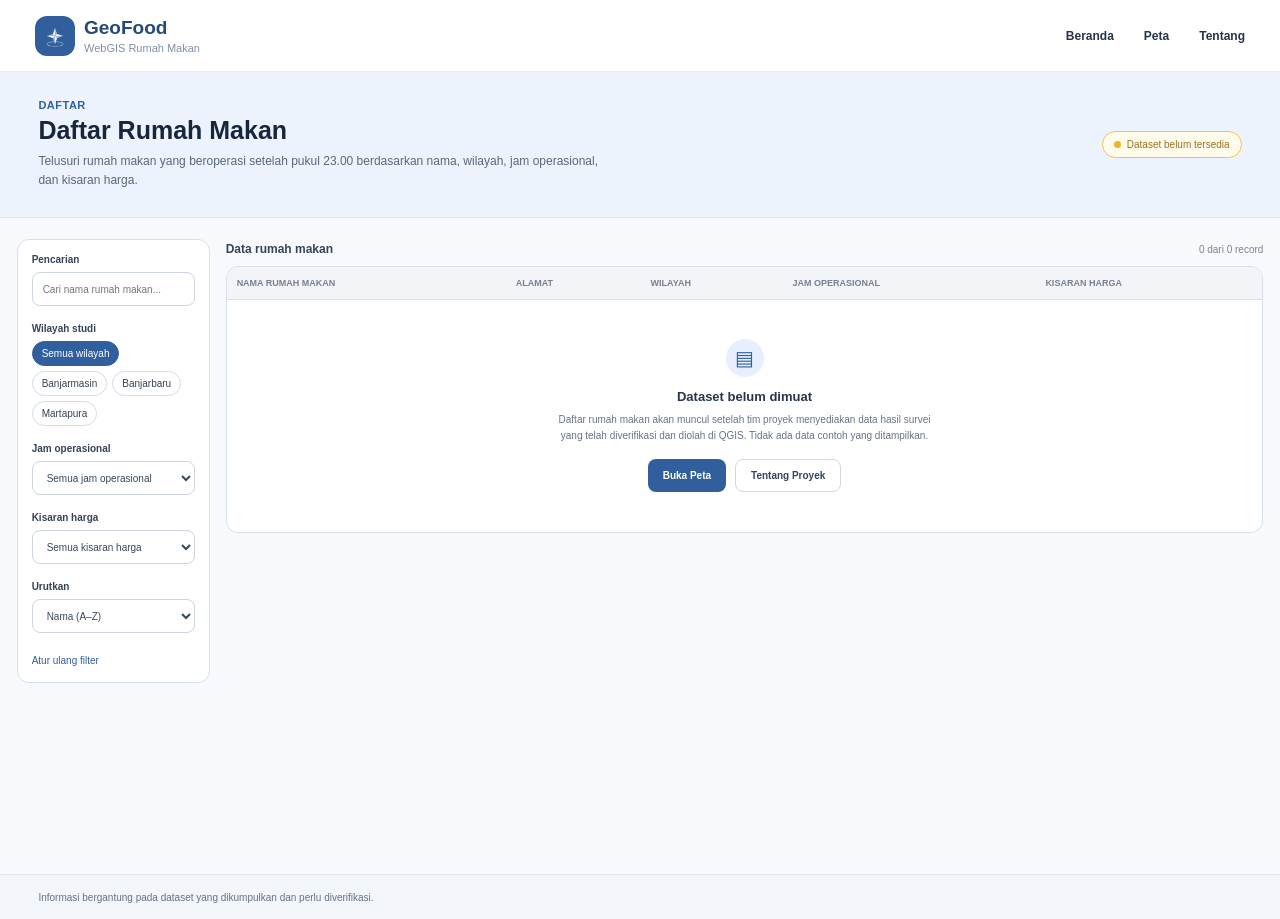
==== commit 9cf7fc9e: "Menghapus daftar.html" ====
--- a/daftar.html
+++ b/daftar.html
@@ -22,7 +22,7 @@
         <nav class="nav-menu">
             <a href="index.html">Beranda</a>
             <a href="peta.html">Peta</a>
-            <a href="daftar.html" class="active">Daftar Rumah Makan</a>
+            <!-- <a href="daftar.html" class="active">Daftar Rumah Makan</a> -->
             <a href="tentang.html">Tentang</a>
         </nav>
     </header>
--- a/style.css
+++ b/style.css
@@ -174,7 +174,6 @@
     border-color: #2864a5;
 }
 
-/* RESULT */
 .result-section {
     border-top: 1px solid #edf0f4;
     padding-top: 19px;
@@ -283,7 +282,7 @@
 .legend-dot {
     width: 9px;
     height: 9px;
-    background: #e66c5c;
+    background: #6f91da;
     border-radius: 50%;
 }
 
@@ -1394,4 +1393,97 @@
     height: 40px;
     object-fit: contain;
     display: block;
+}
+
+
+/* DAFTAR HASIL PENCARIAN PETA */
+.result-list {
+    display: flex;
+    flex-direction: column;
+    gap: 8px;
+}
+
+.result-item {
+    width: 100%;
+    padding: 11px 12px;
+    border: 1px solid #e1e8f0;
+    border-radius: 9px;
+    background: #ffffff;
+    color: #354a61;
+    font-family: inherit;
+    font-size: 11px;
+    text-align: left;
+    cursor: pointer;
+    transition: 0.2s;
+}
+
+.result-item:hover {
+    border-color: #5285bb;
+    background: #f1f6fc;
+    color: #2864a5;
+}
+
+
+/* DROPDOWN HASIL PENCARIAN */
+.result-dropdown {
+    margin-top: 10px;
+    border: 1px solid #e1e8f0;
+    border-radius: 9px;
+    background: #ffffff;
+    overflow: hidden;
+}
+
+.result-dropdown summary {
+    padding: 11px 12px;
+    color: #315f9d;
+    font-size: 11px;
+    font-weight: 600;
+    cursor: pointer;
+    list-style: none;
+    display: flex;
+    justify-content: space-between;
+    align-items: center;
+}
+
+.result-dropdown summary::-webkit-details-marker {
+    display: none;
+}
+
+.result-dropdown summary::after {
+    content: "▾";
+    font-size: 16px;
+    color: #5285bb;
+}
+
+.result-dropdown[open] summary::after {
+    content: "−";
+}
+
+.result-list {
+    display: flex;
+    flex-direction: column;
+    gap: 6px;
+    padding: 0 9px 9px;
+    max-height: 220px;
+    overflow-y: auto;
+    border-top: 1px solid #edf0f4;
+}
+
+.result-item {
+    width: 100%;
+    padding: 10px;
+    border: none;
+    border-radius: 7px;
+    background: #f4f7fb;
+    color: #354a61;
+    font-family: inherit;
+    font-size: 11px;
+    text-align: left;
+    cursor: pointer;
+    transition: 0.2s;
+}
+
+.result-item:hover {
+    background: #eaf2fb;
+    color: #2864a5;
 }
